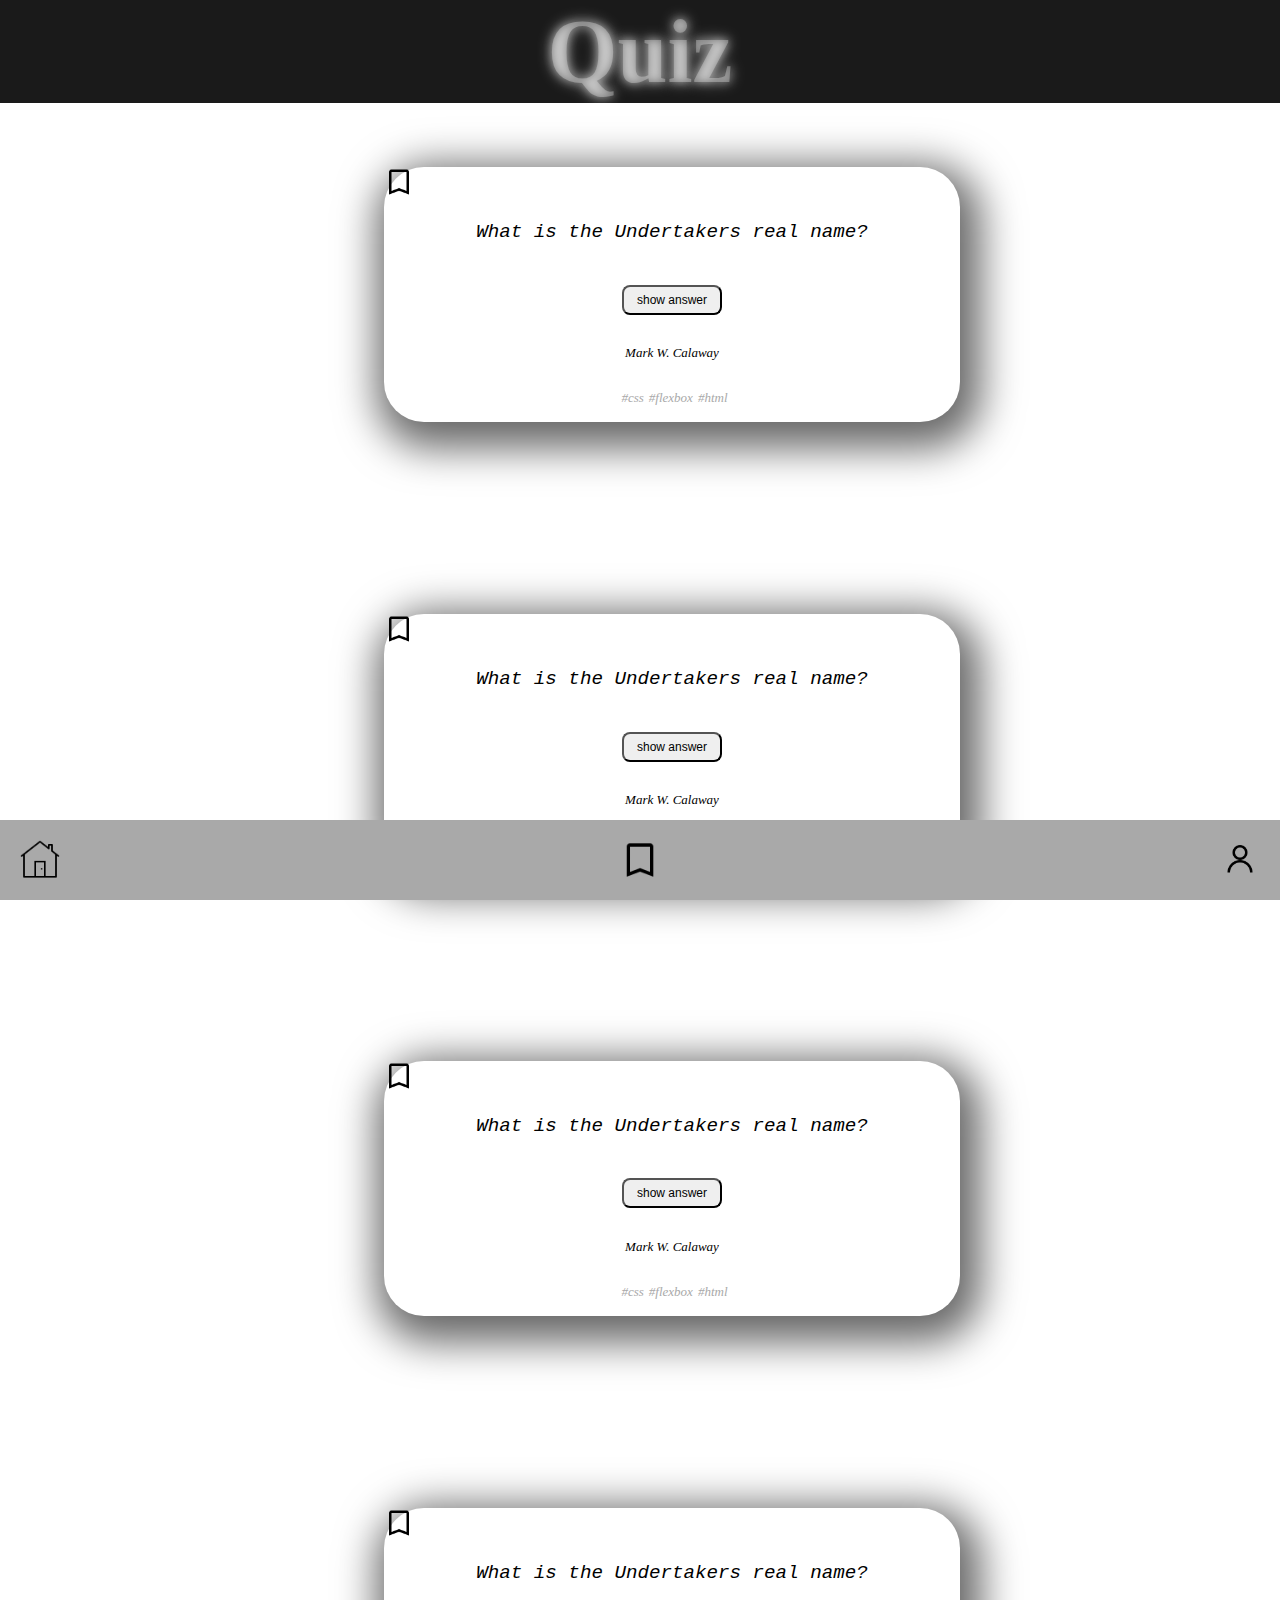
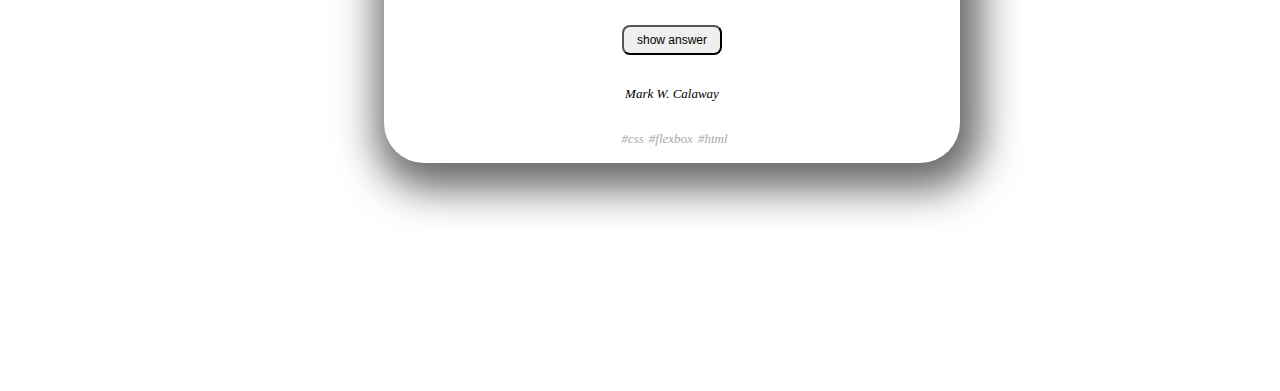
==== index.html @ 76e3421f "add bookmark html" ====
<!DOCTYPE html>
<html lang="en">
  <head>
    <meta charset="UTF-8" />
    <meta http-equiv="X-UA-Compatible" content="IE=edge" />
    <meta name="viewport" content="width=device-width, initial-scale=1.0" />
    <link rel="stylesheet" href="/css/global.css" />
    <script src="/js/index.js" defer></script>
    <title>Quiz App</title>
  </head>
  <h1>Quiz</h1>
  <body>
    <section class="footer--main-container">
      <li class="footer--container__item">
        <a href="/index.html" class="footer--container__item__icon"
          ><img src="/assets/icons8-home-page-50.png"
        /></a>
      </li>
      <li class="footer--container__item">
        <a href="/html/bookmarks.html" class="footer--container__item__icon">
          <img src="/assets/icons8-bookmark-48.png"
        /></a>
      </li>
      <li class="footer--container__item">
        <a href="/html/profile-page.html" class="footer--container__item__icon">
          <img src="/assets/icons8-customer-64.png"
        /></a>
      </li>
    </section>
    <section class="question-card--flex-container">
      <img
        src="/assets/icons8-bookmark-48.png"
        class="question-card--container__bookmark"
      />
      <p class="question-card--flex-container__question">
        What is the Undertakers real name?
      </p>
      <button
        type="button"
        class="question-card--flex-container__button"
        data-js="show-answer"
      >
        show answer
      </button>
      <p class="question-card--flex-container__answer" data-js="answerField">
        Mark W. Calaway
      </p>
      <ul class="question-card--flex-container__tags">
        <li class="question-card--flex-container__tags__item">#css</li>
        <li class="question-card--flex-container__tags__item">#flexbox</li>
        <li class="question-card--flex-container__tags__item">#html</li>
      </ul>
    </section>
    <section class="question-card--flex-container">
      <img
        src="/assets/icons8-bookmark-48.png"
        class="question-card--container__bookmark"
      />
      <p class="question-card--flex-container__question">
        What is the Undertakers real name?
      </p>
      <button
        type="button"
        class="question-card--flex-container__button"
        data-js="show-answer"
      >
        show answer
      </button>
      <p class="question-card--flex-container__answer">Mark W. Calaway</p>
      <ul class="question-card--flex-container__tags">
        <li class="question-card--flex-container__tags__item">#css</li>
        <li class="question-card--flex-container__tags__item">#flexbox</li>
        <li class="question-card--flex-container__tags__item">#html</li>
      </ul>
    </section>
    <section class="question-card--flex-container">
      <img
        src="/assets/icons8-bookmark-48.png"
        class="question-card--container__bookmark"
      />
      <p class="question-card--flex-container__question">
        What is the Undertakers real name?
      </p>
      <button type="button" class="question-card--flex-container__button">
        show answer
      </button>
      <p class="question-card--flex-container__answer">Mark W. Calaway</p>
      <ul class="question-card--flex-container__tags">
        <li class="question-card--flex-container__tags__item">#css</li>
        <li class="question-card--flex-container__tags__item">#flexbox</li>
        <li class="question-card--flex-container__tags__item">#html</li>
      </ul>
    </section>
    <section class="question-card--flex-container">
      <img
        src="/assets/icons8-bookmark-48.png"
        class="question-card--container__bookmark"
      />
      <p class="question-card--flex-container__question">
        What is the Undertakers real name?
      </p>
      <button type="button" class="question-card--flex-container__button">
        show answer
      </button>
      <p class="question-card--flex-container__answer">Mark W. Calaway</p>
      <ul class="question-card--flex-container__tags">
        <li class="question-card--flex-container__tags__item">#css</li>
        <li class="question-card--flex-container__tags__item">#flexbox</li>
        <li class="question-card--flex-container__tags__item">#html</li>
      </ul>
    </section>
  </body>
</html>
---- css/global.css ----
@import "/css/Footer.css";
@import "/css/question-card.css";

* {
  box-sizing: border-box;
  /* border: solid 1px black; */
}

body {
  display: flex;
  flex-direction: column;
  align-items: center;
  width: 100vw;
  margin: 0%;
  padding-bottom: 100px;
  /* padding-top: 100px; */
}

h1 {
  padding-left: auto;
  padding-right: auto;
  text-align: center;
  margin: 0;
  width: 100vw;
  color: rgba(255, 255, 255, 0.3);
  background: #1a1a1a;
  font-size: 90px;
  text-shadow: 0 0 15px rgba(255, 255, 255, 0.5),
    0 0 10px rgba(255, 255, 255, 0.5);
}

ul {
  list-style-type: none;
  padding: 0px;
}
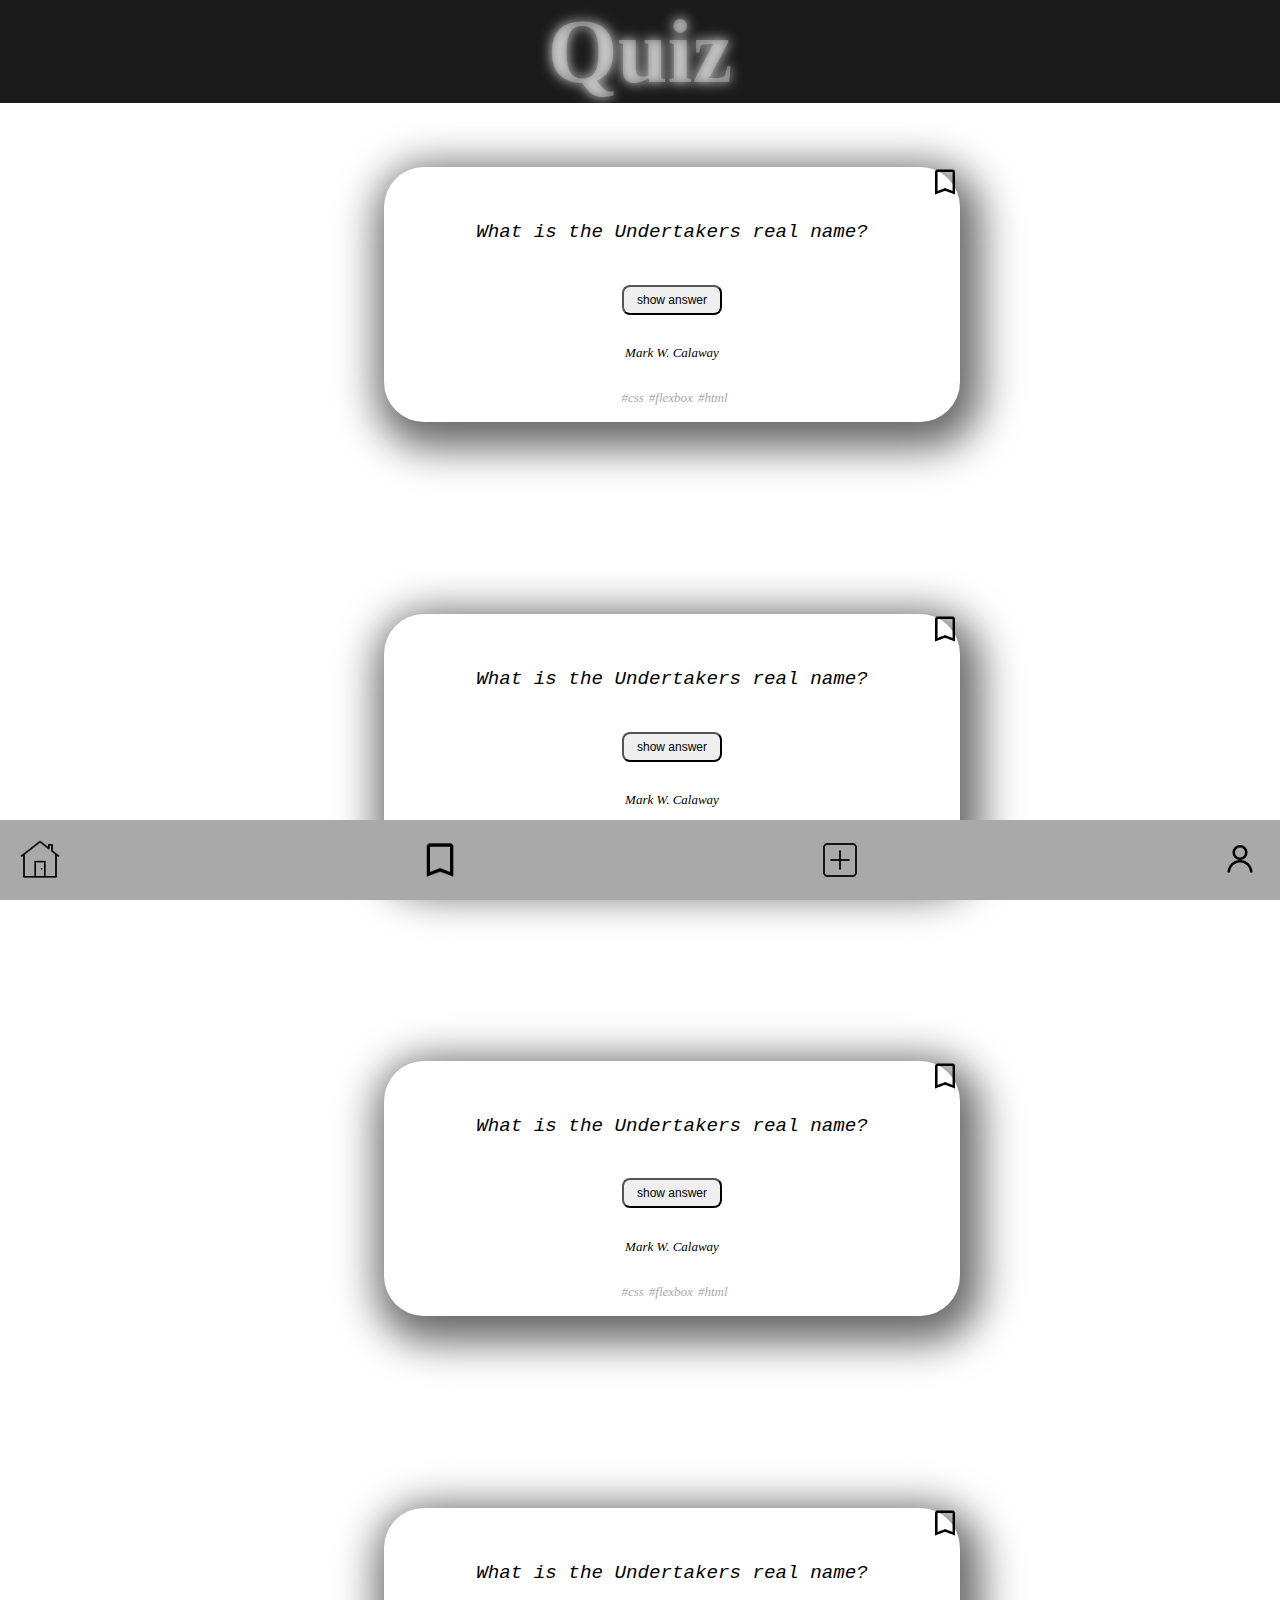
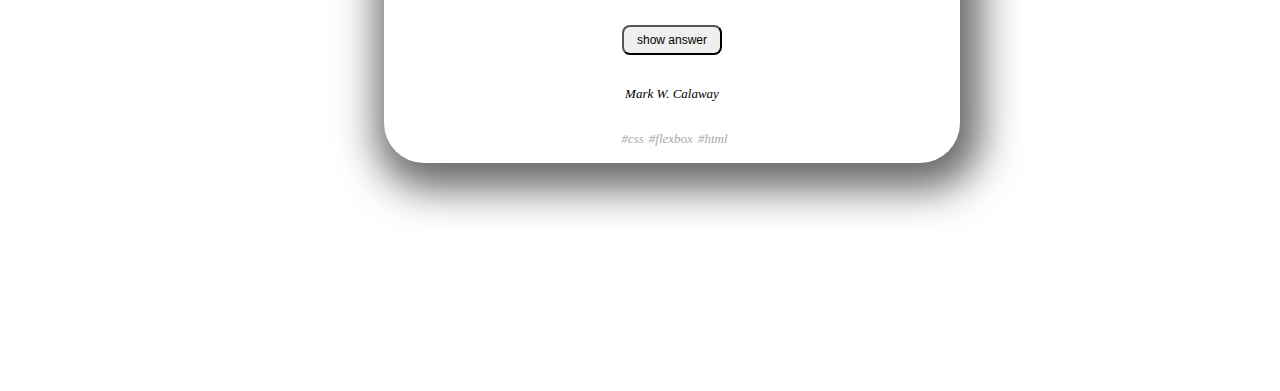
==== commit f68d1ebd: "add create button to footer" ====
--- a/index.html
+++ b/index.html
@@ -19,6 +19,11 @@
       <li class="footer--container__item">
         <a href="/html/bookmarks.html" class="footer--container__item__icon">
           <img src="/assets/icons8-bookmark-48.png"
+        /></a>
+      </li>
+      <li class="footer--container__item">
+        <a href="/html/create-card.html" class="footer--container__item__icon">
+          <img src="/assets/add-new-button.png"
         /></a>
       </li>
       <li class="footer--container__item">
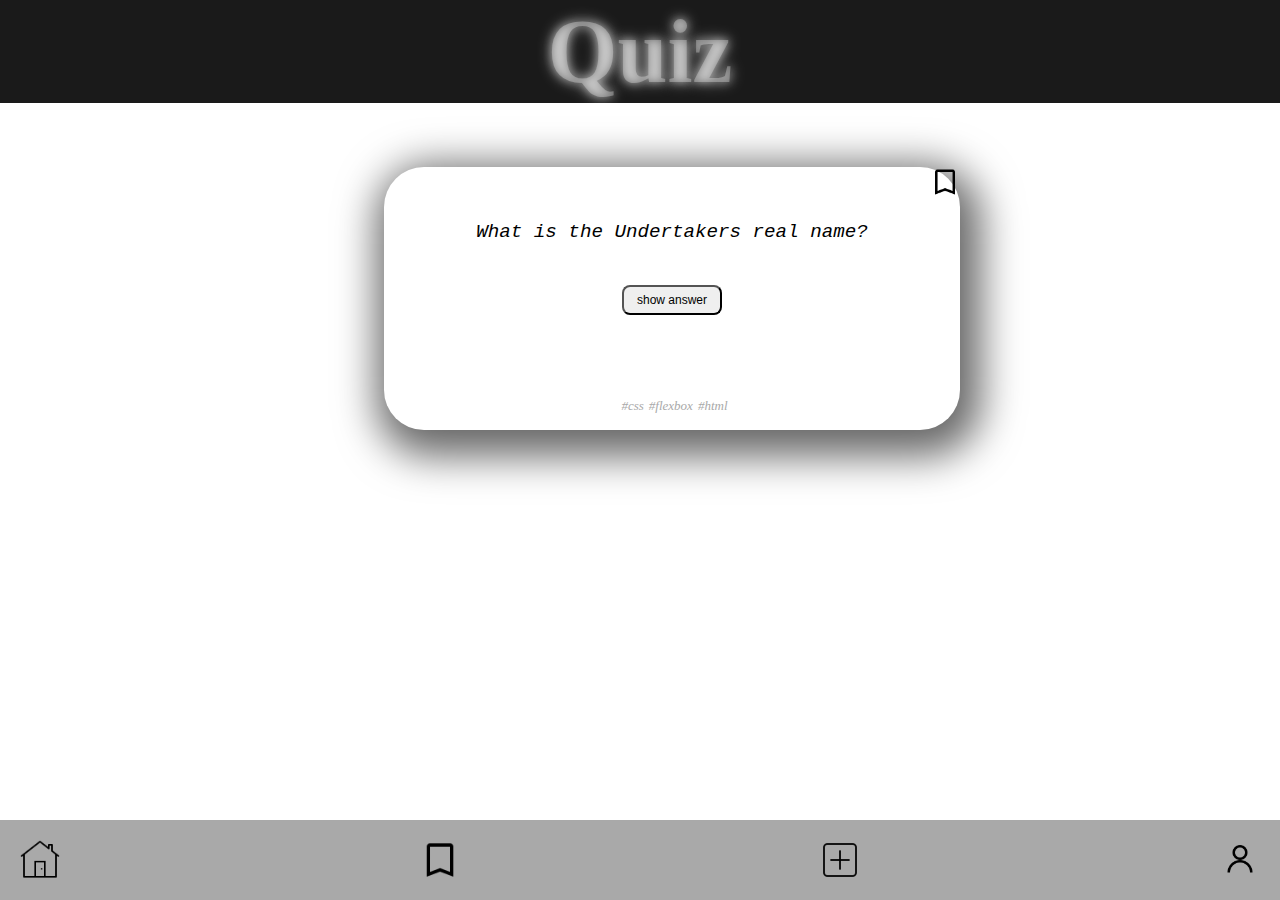
==== commit c5625b8f: "add show answer button" ====
--- a/index.html
+++ b/index.html
@@ -22,7 +22,7 @@
         /></a>
       </li>
       <li class="footer--container__item">
-        <a href="/html/create-card.html" class="footer--container__item__icon">
+        <a href="/html/form.html" class="footer--container__item__icon">
           <img src="/assets/add-new-button.png"
         /></a>
       </li>
@@ -36,6 +36,7 @@
       <img
         src="/assets/icons8-bookmark-48.png"
         class="question-card--container__bookmark"
+        data-js="bookmark-button"
       />
       <p class="question-card--flex-container__question">
         What is the Undertakers real name?
@@ -43,11 +44,14 @@
       <button
         type="button"
         class="question-card--flex-container__button"
-        data-js="show-answer"
+        data-js="answer-button"
       >
         show answer
       </button>
-      <p class="question-card--flex-container__answer" data-js="answerField">
+      <p
+        class="question-card--flex-container__answer--hidden"
+        data-js="answerField"
+      >
         Mark W. Calaway
       </p>
       <ul class="question-card--flex-container__tags">
@@ -56,63 +60,5 @@
         <li class="question-card--flex-container__tags__item">#html</li>
       </ul>
     </section>
-    <section class="question-card--flex-container">
-      <img
-        src="/assets/icons8-bookmark-48.png"
-        class="question-card--container__bookmark"
-      />
-      <p class="question-card--flex-container__question">
-        What is the Undertakers real name?
-      </p>
-      <button
-        type="button"
-        class="question-card--flex-container__button"
-        data-js="show-answer"
-      >
-        show answer
-      </button>
-      <p class="question-card--flex-container__answer">Mark W. Calaway</p>
-      <ul class="question-card--flex-container__tags">
-        <li class="question-card--flex-container__tags__item">#css</li>
-        <li class="question-card--flex-container__tags__item">#flexbox</li>
-        <li class="question-card--flex-container__tags__item">#html</li>
-      </ul>
-    </section>
-    <section class="question-card--flex-container">
-      <img
-        src="/assets/icons8-bookmark-48.png"
-        class="question-card--container__bookmark"
-      />
-      <p class="question-card--flex-container__question">
-        What is the Undertakers real name?
-      </p>
-      <button type="button" class="question-card--flex-container__button">
-        show answer
-      </button>
-      <p class="question-card--flex-container__answer">Mark W. Calaway</p>
-      <ul class="question-card--flex-container__tags">
-        <li class="question-card--flex-container__tags__item">#css</li>
-        <li class="question-card--flex-container__tags__item">#flexbox</li>
-        <li class="question-card--flex-container__tags__item">#html</li>
-      </ul>
-    </section>
-    <section class="question-card--flex-container">
-      <img
-        src="/assets/icons8-bookmark-48.png"
-        class="question-card--container__bookmark"
-      />
-      <p class="question-card--flex-container__question">
-        What is the Undertakers real name?
-      </p>
-      <button type="button" class="question-card--flex-container__button">
-        show answer
-      </button>
-      <p class="question-card--flex-container__answer">Mark W. Calaway</p>
-      <ul class="question-card--flex-container__tags">
-        <li class="question-card--flex-container__tags__item">#css</li>
-        <li class="question-card--flex-container__tags__item">#flexbox</li>
-        <li class="question-card--flex-container__tags__item">#html</li>
-      </ul>
-    </section>
   </body>
 </html>
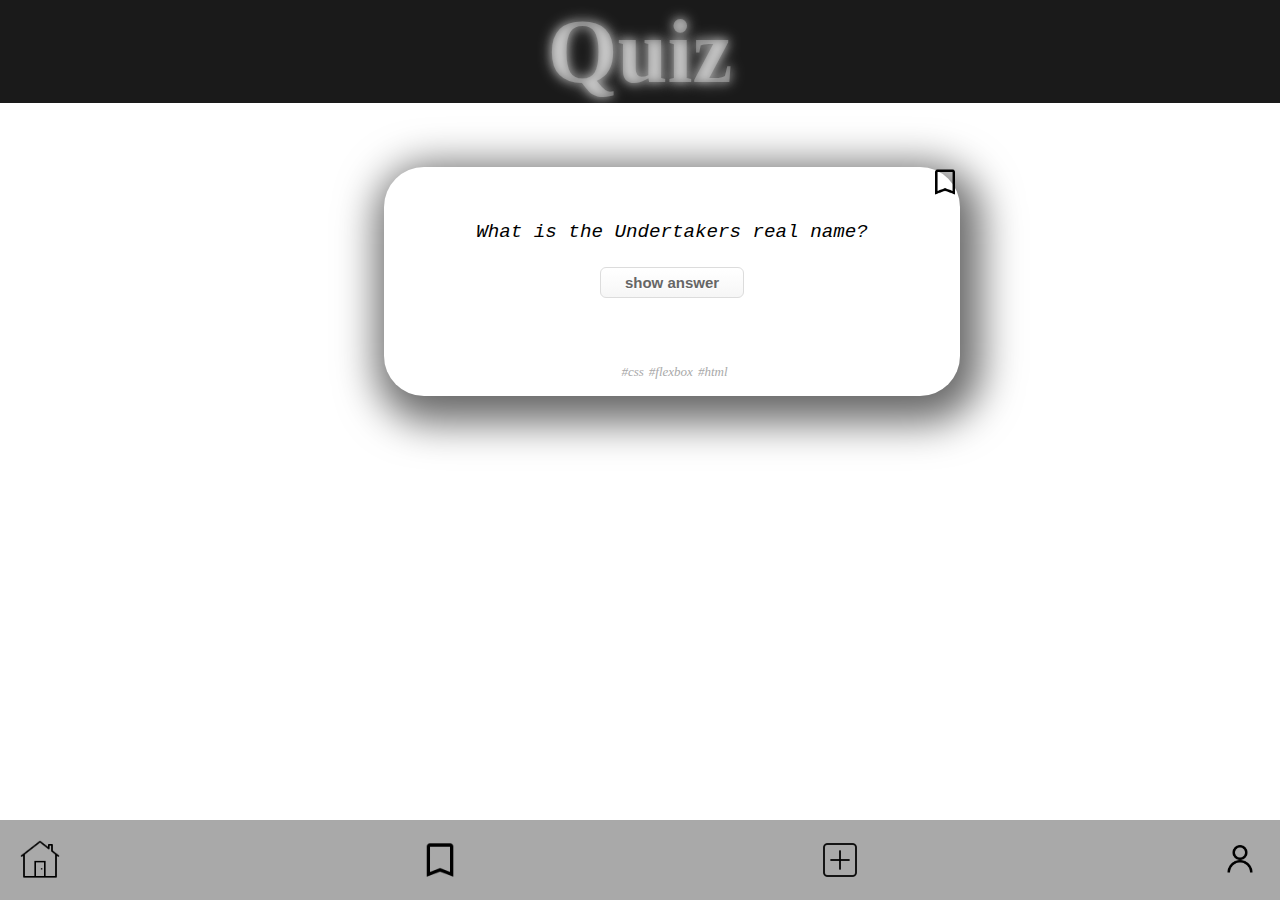
==== commit f6628520: "add more forms to create page" ====
--- a/index.html
+++ b/index.html
@@ -5,7 +5,7 @@
     <meta http-equiv="X-UA-Compatible" content="IE=edge" />
     <meta name="viewport" content="width=device-width, initial-scale=1.0" />
     <link rel="stylesheet" href="/css/global.css" />
-    <script src="/js/index.js" defer></script>
+    <script src="/js/quiz-card.js" defer></script>
     <title>Quiz App</title>
   </head>
   <h1>Quiz</h1>
--- a/css/global.css
+++ b/css/global.css
@@ -1,5 +1,6 @@
 @import "/css/Footer.css";
 @import "/css/question-card.css";
+@import "/css/form.css";
 
 * {
   box-sizing: border-box;
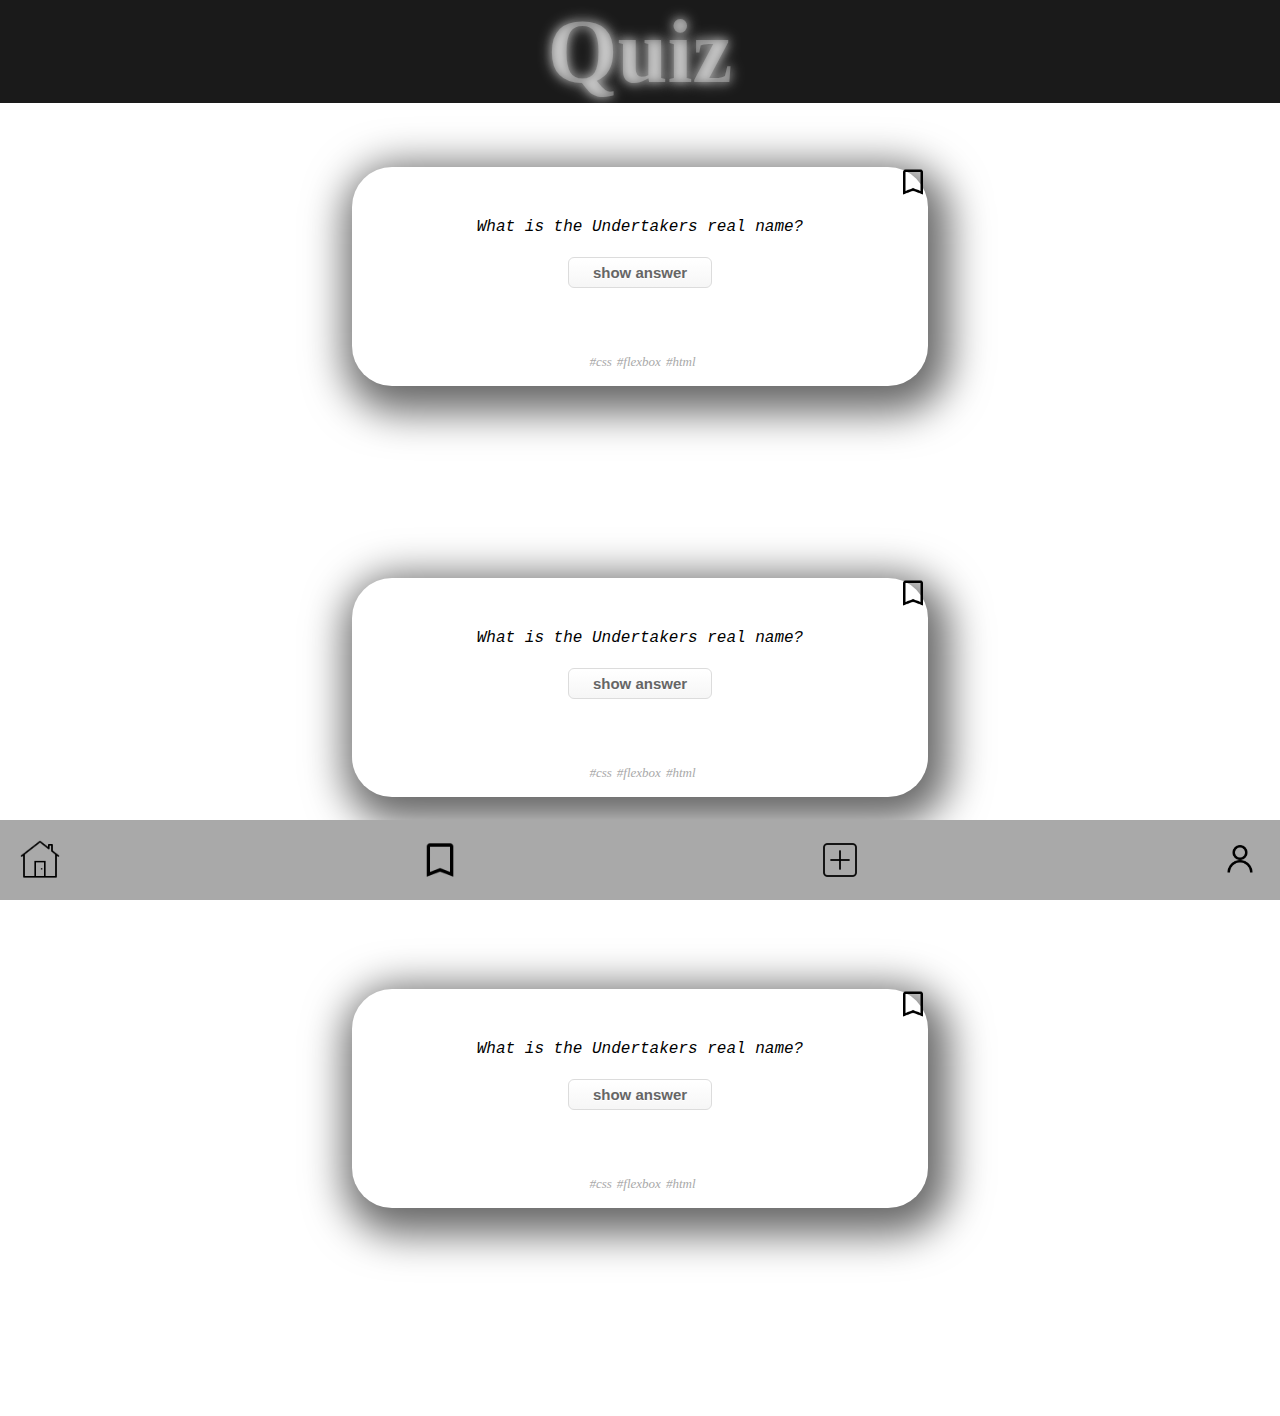
==== commit 985cb2a7: "add styles to profile page" ====
--- a/index.html
+++ b/index.html
@@ -10,27 +10,33 @@
   </head>
   <h1>Quiz</h1>
   <body>
-    <section class="footer--main-container">
-      <li class="footer--container__item">
-        <a href="/index.html" class="footer--container__item__icon"
-          ><img src="/assets/icons8-home-page-50.png"
-        /></a>
-      </li>
-      <li class="footer--container__item">
-        <a href="/html/bookmarks.html" class="footer--container__item__icon">
-          <img src="/assets/icons8-bookmark-48.png"
-        /></a>
-      </li>
-      <li class="footer--container__item">
-        <a href="/html/form.html" class="footer--container__item__icon">
-          <img src="/assets/add-new-button.png"
-        /></a>
-      </li>
-      <li class="footer--container__item">
-        <a href="/html/profile-page.html" class="footer--container__item__icon">
-          <img src="/assets/icons8-customer-64.png"
-        /></a>
-      </li>
+    <section class="question-card--flex-container">
+      <img
+        src="/assets/icons8-bookmark-48.png"
+        class="question-card--container__bookmark"
+        data-js="bookmark-button"
+      />
+      <p class="question-card--flex-container__question">
+        What is the Undertakers real name?
+      </p>
+      <button
+        type="button"
+        class="question-card--flex-container__button"
+        data-js="answer-button"
+      >
+        show answer
+      </button>
+      <p
+        class="question-card--flex-container__answer--hidden"
+        data-js="answerField"
+      >
+        Mark W. Calaway
+      </p>
+      <ul class="question-card--flex-container__tags">
+        <li class="question-card--flex-container__tags__item">#css</li>
+        <li class="question-card--flex-container__tags__item">#flexbox</li>
+        <li class="question-card--flex-container__tags__item">#html</li>
+      </ul>
     </section>
     <section class="question-card--flex-container">
       <img
@@ -60,5 +66,55 @@
         <li class="question-card--flex-container__tags__item">#html</li>
       </ul>
     </section>
+    <section class="question-card--flex-container">
+      <img
+        src="/assets/icons8-bookmark-48.png"
+        class="question-card--container__bookmark"
+        data-js="bookmark-button"
+      />
+      <p class="question-card--flex-container__question">
+        What is the Undertakers real name?
+      </p>
+      <button
+        type="button"
+        class="question-card--flex-container__button"
+        data-js="answer-button"
+      >
+        show answer
+      </button>
+      <p
+        class="question-card--flex-container__answer--hidden"
+        data-js="answerField"
+      >
+        Mark W. Calaway
+      </p>
+      <ul class="question-card--flex-container__tags">
+        <li class="question-card--flex-container__tags__item">#css</li>
+        <li class="question-card--flex-container__tags__item">#flexbox</li>
+        <li class="question-card--flex-container__tags__item">#html</li>
+      </ul>
+    </section>
+    <footer class="footer--main-container">
+      <li class="footer--container__item">
+        <a href="/index.html" class="footer--container__item__icon"
+          ><img src="/assets/icons8-home-page-50.png"
+        /></a>
+      </li>
+      <li class="footer--container__item">
+        <a href="/html/bookmarks.html" class="footer--container__item__icon">
+          <img src="/assets/icons8-bookmark-48.png"
+        /></a>
+      </li>
+      <li class="footer--container__item">
+        <a href="/html/form.html" class="footer--container__item__icon">
+          <img src="/assets/add-new-button.png"
+        /></a>
+      </li>
+      <li class="footer--container__item">
+        <a href="/html/profile-page.html" class="footer--container__item__icon">
+          <img src="/assets/icons8-customer-64.png"
+        /></a>
+      </li>
+    </footer>
   </body>
 </html>
--- a/css/global.css
+++ b/css/global.css
@@ -1,6 +1,7 @@
 @import "/css/Footer.css";
 @import "/css/question-card.css";
 @import "/css/form.css";
+@import "/css/profile.css";
 
 * {
   box-sizing: border-box;
@@ -11,9 +12,8 @@
   display: flex;
   flex-direction: column;
   align-items: center;
-  width: 100vw;
   margin: 0%;
-  padding-bottom: 100px;
+  padding-bottom: 80px;
   /* padding-top: 100px; */
 }
 
@@ -34,3 +34,22 @@
   list-style-type: none;
   padding: 0px;
 }
+
+/* PLAYER PROFILE PAGE */
+
+table {
+  margin-top: 50px;
+  display: flex;
+  flex-direction: column;
+}
+
+thead {
+  color: darkgreen;
+  font-size: 2rem;
+}
+
+td {
+  color: deepskyblue;
+  font-size: 1rem;
+  text-align: end;
+}
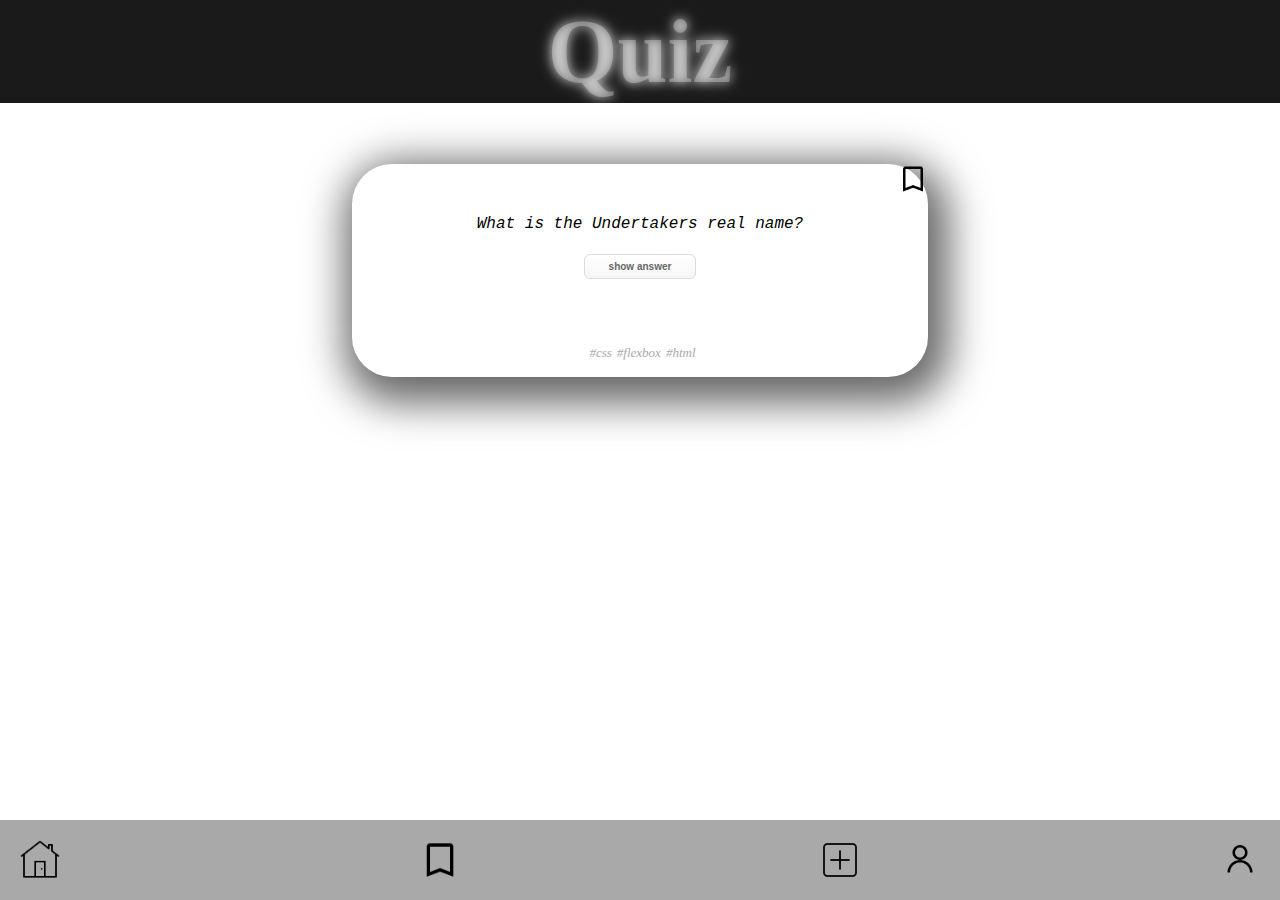
==== commit d9ae04fc: "add more components to components file" ====
--- a/index.html
+++ b/index.html
@@ -4,71 +4,15 @@
     <meta charset="UTF-8" />
     <meta http-equiv="X-UA-Compatible" content="IE=edge" />
     <meta name="viewport" content="width=device-width, initial-scale=1.0" />
-    <link rel="stylesheet" href="/css/global.css" />
-    <script src="/js/quiz-card.js" defer></script>
+    <link rel="stylesheet" href="/components/css/global.css" />
+    <script src="/components/js/quiz-card.js" defer></script>
     <title>Quiz App</title>
   </head>
   <h1>Quiz</h1>
   <body>
     <section class="question-card--flex-container">
       <img
-        src="/assets/icons8-bookmark-48.png"
-        class="question-card--container__bookmark"
-        data-js="bookmark-button"
-      />
-      <p class="question-card--flex-container__question">
-        What is the Undertakers real name?
-      </p>
-      <button
-        type="button"
-        class="question-card--flex-container__button"
-        data-js="answer-button"
-      >
-        show answer
-      </button>
-      <p
-        class="question-card--flex-container__answer--hidden"
-        data-js="answerField"
-      >
-        Mark W. Calaway
-      </p>
-      <ul class="question-card--flex-container__tags">
-        <li class="question-card--flex-container__tags__item">#css</li>
-        <li class="question-card--flex-container__tags__item">#flexbox</li>
-        <li class="question-card--flex-container__tags__item">#html</li>
-      </ul>
-    </section>
-    <section class="question-card--flex-container">
-      <img
-        src="/assets/icons8-bookmark-48.png"
-        class="question-card--container__bookmark"
-        data-js="bookmark-button"
-      />
-      <p class="question-card--flex-container__question">
-        What is the Undertakers real name?
-      </p>
-      <button
-        type="button"
-        class="question-card--flex-container__button"
-        data-js="answer-button"
-      >
-        show answer
-      </button>
-      <p
-        class="question-card--flex-container__answer--hidden"
-        data-js="answerField"
-      >
-        Mark W. Calaway
-      </p>
-      <ul class="question-card--flex-container__tags">
-        <li class="question-card--flex-container__tags__item">#css</li>
-        <li class="question-card--flex-container__tags__item">#flexbox</li>
-        <li class="question-card--flex-container__tags__item">#html</li>
-      </ul>
-    </section>
-    <section class="question-card--flex-container">
-      <img
-        src="/assets/icons8-bookmark-48.png"
+        src="/components/assets/icons8-bookmark-48.png"
         class="question-card--container__bookmark"
         data-js="bookmark-button"
       />
@@ -97,22 +41,31 @@
     <footer class="footer--main-container">
       <li class="footer--container__item">
         <a href="/index.html" class="footer--container__item__icon"
-          ><img src="/assets/icons8-home-page-50.png"
+          ><img src="/components/assets/icons8-home-page-50.png"
         /></a>
       </li>
       <li class="footer--container__item">
-        <a href="/html/bookmarks.html" class="footer--container__item__icon">
-          <img src="/assets/icons8-bookmark-48.png"
+        <a
+          href="/components/html/bookmarks.html"
+          class="footer--container__item__icon"
+        >
+          <img src="/components/assets/icons8-bookmark-48.png"
         /></a>
       </li>
       <li class="footer--container__item">
-        <a href="/html/form.html" class="footer--container__item__icon">
-          <img src="/assets/add-new-button.png"
+        <a
+          href="/components/html/form.html"
+          class="footer--container__item__icon"
+        >
+          <img src="/components/assets/add-new-button.png"
         /></a>
       </li>
       <li class="footer--container__item">
-        <a href="/html/profile-page.html" class="footer--container__item__icon">
-          <img src="/assets/icons8-customer-64.png"
+        <a
+          href="/components/html/profile-page.html"
+          class="footer--container__item__icon"
+        >
+          <img src="/components/assets/icons8-customer-64.png"
         /></a>
       </li>
     </footer>
--- a/components/css/global.css
+++ b/components/css/global.css
@@ -0,0 +1,39 @@
+@import "/components/css/Footer.css";
+@import "/components/css/question-card.css";
+@import "/components/css/form.css";
+@import "/components/css/profile.css";
+
+* {
+  box-sizing: border-box;
+  /* border: solid 1px black; */
+}
+
+body {
+  display: flex;
+  flex-direction: column;
+  align-items: center;
+  margin: 0%;
+  padding-top: 100px;
+  padding-bottom: 150px;
+  /* padding-top: 100px; */
+}
+
+h1 {
+  position: fixed;
+  top: 0px;
+  padding-left: auto;
+  padding-right: auto;
+  text-align: center;
+  margin: 0;
+  width: 100vw;
+  color: rgba(255, 255, 255, 0.3);
+  background: #1a1a1a;
+  font-size: 90px;
+  text-shadow: 0 0 15px rgba(255, 255, 255, 0.5),
+    0 0 10px rgba(255, 255, 255, 0.5);
+}
+
+ul {
+  list-style-type: none;
+  padding: 0px;
+}
